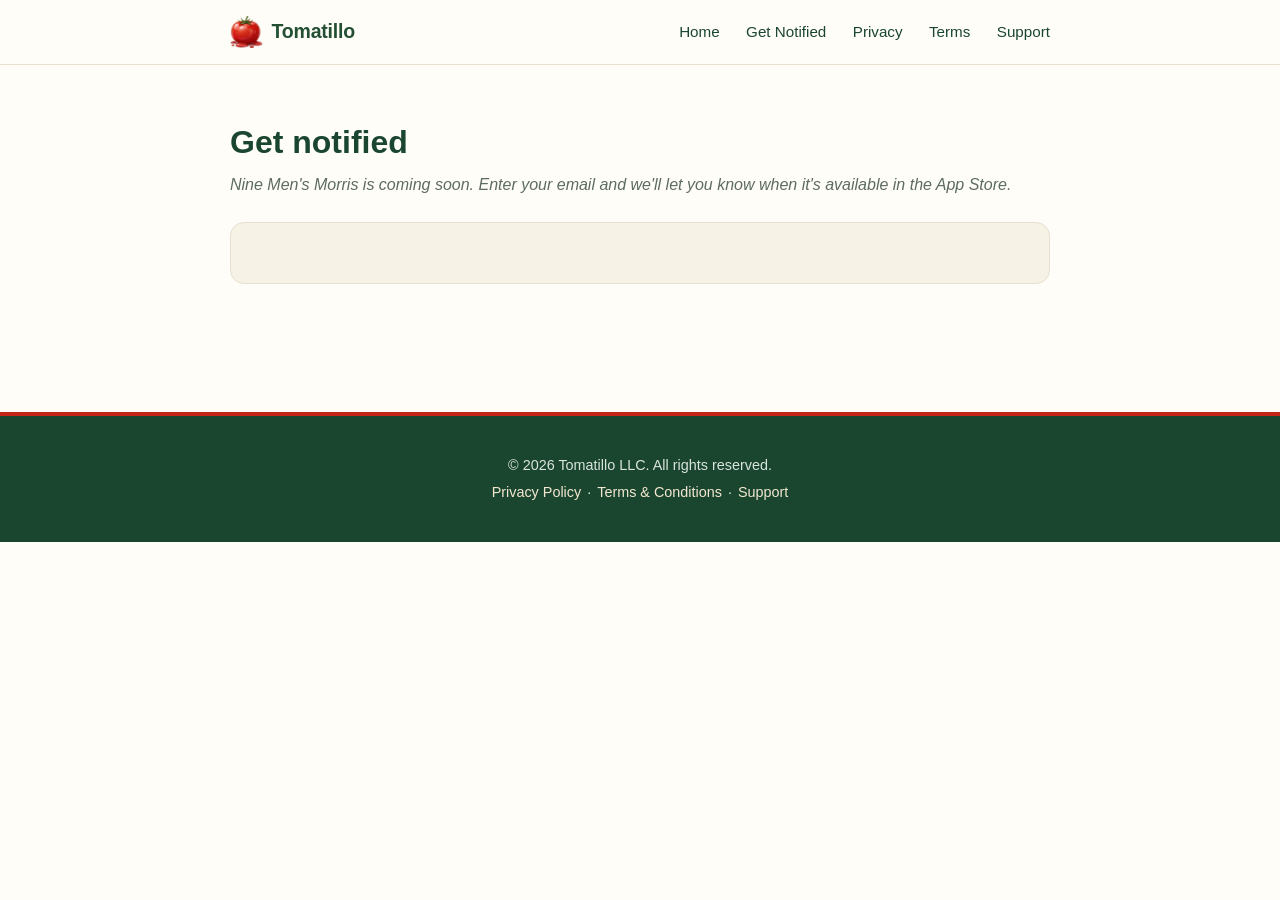
==== notify.html @ e4b8307e "Add Get Notified signup page with ConvertKit form Adds notify.html with an email signup form for the" ====
<!DOCTYPE html>
<html lang="en">
<head>
  <meta charset="utf-8">
  <meta name="viewport" content="width=device-width, initial-scale=1">
  <title>Get Notified — Tomatillo LLC</title>
  <meta name="description" content="Sign up to be notified when Nine Men's Morris launches on the App Store.">
  <link rel="icon" type="image/png" href="assets/favicon.png">
  <link rel="apple-touch-icon" href="assets/tomatillo-mark.png">
  <meta name="theme-color" content="#234f33">
  <link rel="stylesheet" href="styles.css">
</head>
<body>
  <header class="site-header">
    <div class="wrap nav">
      <a class="brand" href="index.html">
        <picture>
          <source srcset="assets/tomatillo-mark.webp" type="image/webp">
          <img class="brand-logo" src="assets/tomatillo-mark.png" alt="" width="320" height="315">
        </picture>
        Tomatillo
      </a>
      <nav>
        <a href="index.html">Home</a>
        <a href="notify.html">Get Notified</a>
        <a href="privacy.html">Privacy</a>
        <a href="terms.html">Terms</a>
        <a href="support.html">Support</a>
      </nav>
    </div>
  </header>

  <main class="wrap legal">
    <h1>Get notified</h1>
    <p class="subtitle">Nine Men's Morris is coming soon. Enter your email and we'll let you know when it's available in the App Store.</p>

    <div class="contact-box">
      <script async data-uid="57c46903c6" src="https://tomatillo-llc.kit.com/57c46903c6/index.js"></script>
    </div>
  </main>

  <footer class="site-footer">
    <div class="wrap">
      <p>&copy; <span id="yr">2026</span> Tomatillo LLC. All rights reserved.</p>
      <p class="foot-links">
        <a href="privacy.html">Privacy Policy</a> ·
        <a href="terms.html">Terms &amp; Conditions</a> ·
        <a href="support.html">Support</a>
      </p>
    </div>
    <script>document.getElementById('yr').textContent=new Date().getFullYear();</script>
  </footer>
</body>
</html>
---- styles.css ----
/* Tomatillo LLC — company site styles
   Palette sampled from the company logo: deep forest green + tomato red on warm cream. */
:root {
  --green-900: #12321f;
  --green-800: #1a4630;
  --green-700: #234f33;   /* logo wordmark green */
  --green-600: #2e6b45;

  --red-700: #a80d0e;
  --red-600: #c42517;     /* logo tomato red */

  --ink: #23302a;
  --muted: #5d6b62;
  --line: #e7dfcf;
  --bg: #fffdf8;
  --bg-soft: #f7f2e6;     /* warm cream */
  --bg-tint: #f1f5ef;     /* faintest green wash */
  --max: 860px;
}

* { box-sizing: border-box; }

html { scroll-behavior: smooth; }

body {
  margin: 0;
  font-family: -apple-system, BlinkMacSystemFont, "Segoe UI", Roboto, Helvetica, Arial, sans-serif;
  color: var(--ink);
  background: var(--bg);
  line-height: 1.6;
  -webkit-font-smoothing: antialiased;
}

.wrap { max-width: var(--max); margin: 0 auto; padding: 0 20px; }

a { color: var(--green-600); text-decoration: none; }
a:hover { text-decoration: underline; }

img { max-width: 100%; }

/* Header / nav */
.site-header {
  background: rgba(255, 253, 248, .92);
  backdrop-filter: saturate(140%) blur(8px);
  border-bottom: 1px solid var(--line);
  position: sticky;
  top: 0;
  z-index: 10;
}
.nav { display: flex; align-items: center; justify-content: space-between; height: 64px; }
.brand {
  display: flex; align-items: center; gap: 9px;
  color: var(--green-700); font-weight: 800; font-size: 1.22rem; letter-spacing: -.01em;
}
.brand:hover { text-decoration: none; color: var(--green-800); }
.brand picture { display: flex; }
.brand-logo { height: 32px; width: auto; display: block; }
.site-header nav a {
  color: var(--green-800); margin-left: 22px; font-size: .95rem; font-weight: 500;
  padding: 4px 0; border-bottom: 2px solid transparent;
}
.site-header nav a:hover { color: var(--red-600); border-bottom-color: var(--red-600); text-decoration: none; }

/* Hero */
.hero {
  background:
    radial-gradient(760px 380px at 50% -8%, rgba(196, 37, 23, .09), transparent 68%),
    linear-gradient(175deg, var(--bg-soft) 0%, #fdf9f1 55%, var(--bg) 100%);
  border-bottom: 1px solid var(--line);
  padding: 56px 0 72px;
  text-align: center;
}
.hero picture { display: block; }
.hero-logo {
  width: 300px; max-width: 74%; height: auto; display: block; margin: 0 auto 22px;
  filter: drop-shadow(0 14px 26px rgba(35, 79, 51, .16));
}
.hero h1 { font-size: 2.7rem; margin: 0 0 14px; line-height: 1.15; color: var(--green-800); letter-spacing: -.02em; }
.hero .lede { font-size: 1.2rem; color: var(--muted); max-width: 620px; margin: 0 auto 28px; }
.pill {
  display: inline-block; background: rgba(196, 37, 23, .09); color: var(--red-700);
  border: 1px solid rgba(196, 37, 23, .28); padding: 5px 14px; border-radius: 999px;
  font-size: .82rem; letter-spacing: .06em; text-transform: uppercase; margin-bottom: 20px;
  font-weight: 600;
}
.btn {
  display: inline-block; background: var(--red-600); color: #fff; font-weight: 600;
  padding: 12px 26px; border-radius: 10px; margin: 6px;
  box-shadow: 0 6px 16px rgba(196, 37, 23, .22);
  transition: background .15s ease, transform .15s ease, box-shadow .15s ease;
}
.btn:hover { background: var(--red-700); text-decoration: none; transform: translateY(-1px); box-shadow: 0 9px 20px rgba(196, 37, 23, .28); }
.btn.secondary {
  background: transparent; border: 1.5px solid var(--green-600); color: var(--green-700);
  box-shadow: none;
}
.btn.secondary:hover { background: var(--green-700); border-color: var(--green-700); color: #fff; }

/* Sections */
section { padding: 60px 0; }
section.alt { background: var(--bg-tint); border-block: 1px solid var(--line); }
h2.section-title { font-size: 1.7rem; margin: 0 0 8px; color: var(--green-800); text-align: center; letter-spacing: -.01em; }
.section-sub { text-align: center; color: var(--muted); max-width: 560px; margin: 0 auto 36px; }

.features { display: grid; grid-template-columns: repeat(auto-fit, minmax(220px, 1fr)); gap: 22px; }
.card {
  background: #fff; border: 1px solid var(--line); border-top: 3px solid var(--green-600);
  border-radius: 14px; padding: 24px;
  box-shadow: 0 2px 10px rgba(35, 79, 51, .05);
  transition: transform .15s ease, box-shadow .15s ease;
}
.card:hover { transform: translateY(-2px); box-shadow: 0 10px 24px rgba(35, 79, 51, .1); }
.card h3 { margin: 0 0 8px; color: var(--green-800); font-size: 1.15rem; }
.card p { margin: 0; color: var(--muted); font-size: .96rem; }
.card .ic { font-size: 1.6rem; margin-bottom: 10px; }

.app-row { display: flex; gap: 34px; align-items: center; flex-wrap: wrap; }
.app-row .app-copy { flex: 1 1 320px; }
.app-row .app-art {
  flex: 0 0 260px; width: 260px; height: 530px; border-radius: 28px;
  border: 1px solid var(--line); overflow: hidden;
  display: flex; align-items: center; justify-content: center; margin: 0 auto;
  box-shadow: 0 18px 40px rgba(35, 79, 51, .14);
}
.app-art img { width: 100%; height: 100%; object-fit: cover; display: block; }
.app-copy h2 { color: var(--green-800); margin-top: 0; }

/* Screenshot gallery */
.shots {
  list-style: none; margin: 0; padding: 0;
  display: grid; grid-template-columns: repeat(4, 1fr); gap: 20px;
}
.shots li { margin: 0; text-align: center; }
.shots picture { display: block; }
.shots img {
  display: block; width: 100%; height: auto;
  border-radius: 18px; border: 1px solid var(--line); background: #141527;
  box-shadow: 0 14px 30px rgba(35, 79, 51, .14);
}
.shot-cap { margin: 10px 0 0; font-size: .86rem; font-weight: 600; color: var(--muted); }

/* Legal pages */
.legal { padding: 44px 20px 64px; }
.legal h1 { font-size: 2rem; color: var(--green-800); margin: 8px 0 4px; }
.legal .subtitle { color: var(--muted); font-style: italic; margin: 0 0 22px; }
.legal h2 { font-size: 1.28rem; color: var(--green-800); margin: 34px 0 10px; padding-top: 6px; border-top: 1px solid var(--line); }
.legal h3 { font-size: 1.05rem; color: var(--green-700); margin: 22px 0 6px; }
.legal p { margin: 0 0 12px; }
.legal ul { margin: 0 0 14px; padding-left: 22px; }
.legal li { margin: 4px 0; }
.legal dl.meta {
  background: var(--bg-soft); border: 1px solid var(--line); border-radius: 12px;
  padding: 16px 20px; margin: 0 0 20px;
}
.legal dl.meta > div { display: flex; gap: 8px; padding: 3px 0; }
.legal dl.meta dt { font-weight: 700; min-width: 130px; color: var(--green-800); margin: 0; }
.legal dl.meta dd { margin: 0; color: var(--ink); }
mark { background: #ffe9a8; padding: 0 3px; border-radius: 3px; }

/* Support */
.support-grid { display: grid; grid-template-columns: repeat(auto-fit, minmax(240px, 1fr)); gap: 22px; margin-top: 12px; }
.contact-box {
  text-align: center; background: var(--bg-soft); border: 1px solid var(--line);
  border-radius: 14px; padding: 30px; margin: 24px 0;
}
.contact-box a { font-size: 1.15rem; font-weight: 600; color: var(--red-600); }
.faq { margin-top: 8px; }
.faq details {
  border: 1px solid var(--line); border-radius: 10px; padding: 4px 16px; margin: 10px 0; background: #fff;
}
.faq summary { cursor: pointer; font-weight: 600; color: var(--green-800); padding: 10px 0; }
.faq summary::marker { color: var(--red-600); }
.faq details[open] summary { border-bottom: 1px solid var(--line); margin-bottom: 8px; }
.faq p { color: var(--muted); margin: 4px 0 12px; }

/* Kit (ConvertKit) signup form — match site branding */
.formkit-form {
  font-family: -apple-system, BlinkMacSystemFont, "Segoe UI", Roboto, Helvetica, Arial, sans-serif !important;
  max-width: 420px !important;
  margin: 0 auto !important;
}
.formkit-header {
  font-size: 1.25rem !important;
  color: var(--green-800) !important;
  font-weight: 700 !important;
  text-align: center !important;
  margin: 0 0 8px !important;
}
.formkit-subheader {
  font-size: .95rem !important;
  color: var(--muted) !important;
  font-weight: 400 !important;
  text-align: center !important;
  margin: 0 0 18px !important;
}
.formkit-fields {
  display: flex !important;
  flex-direction: column !important;
  gap: 12px !important;
}
.formkit-field { width: 100% !important; }
.formkit-input {
  width: 100% !important;
  font-family: inherit !important;
  font-size: 1rem !important;
  color: var(--ink) !important;
  background: #fff !important;
  border: 1.5px solid var(--line) !important;
  border-radius: 10px !important;
  padding: 12px 14px !important;
  box-shadow: none !important;
  transition: border-color .15s ease !important;
}
.formkit-input:focus {
  outline: none !important;
  border-color: var(--green-600) !important;
}
.formkit-submit {
  display: flex !important;
  align-items: center !important;
  justify-content: center !important;
  width: 100% !important;
  background: var(--red-600) !important;
  color: #fff !important;
  font-weight: 600 !important;
  font-size: 1rem !important;
  padding: 12px 26px !important;
  border: none !important;
  border-radius: 10px !important;
  box-shadow: 0 6px 16px rgba(196, 37, 23, .22) !important;
  cursor: pointer !important;
  transition: background .15s ease, transform .15s ease, box-shadow .15s ease !important;
}
.formkit-submit:hover {
  background: var(--red-700) !important;
  transform: translateY(-1px) !important;
  box-shadow: 0 9px 20px rgba(196, 37, 23, .28) !important;
}
.formkit-spinner div { background: #fff !important; }
.formkit-alert {
  border-radius: 10px !important;
  padding: 12px 16px !important;
  font-size: .92rem !important;
  margin-top: 14px !important;
  text-align: center !important;
}
.formkit-alert-success {
  background: var(--bg-tint) !important;
  color: var(--green-800) !important;
  border: 1px solid var(--green-600) !important;
}
.formkit-alert-error {
  background: rgba(196, 37, 23, .08) !important;
  color: var(--red-700) !important;
  border: 1px solid var(--red-600) !important;
}
.formkit-guarantee {
  color: var(--muted) !important;
  font-size: .82rem !important;
  text-align: center !important;
  margin-top: 10px !important;
}

/* Footer */
.site-footer {
  background: var(--green-800); color: #d9e4dc; padding: 34px 0; text-align: center; margin-top: 40px;
  border-top: 4px solid var(--red-600);
}
.site-footer p { margin: 4px 0; font-size: .9rem; }
.site-footer a { color: #f3e7cf; }
.foot-links a { margin: 0 2px; }

@media (max-width: 620px) {
  .hero { padding: 40px 0 56px; }
  .hero h1 { font-size: 2.1rem; }
  .hero-logo { width: 220px; }
  .site-header nav a { margin-left: 14px; font-size: .9rem; }
  .nav { height: 58px; }
  .brand { font-size: 1.1rem; }
  .brand-logo { height: 27px; }
  .shots { grid-template-columns: repeat(2, 1fr); gap: 16px; }
}

@media (prefers-reduced-motion: reduce) {
  html { scroll-behavior: auto; }
  .btn, .card { transition: none; }
  .btn:hover, .card:hover { transform: none; }
}
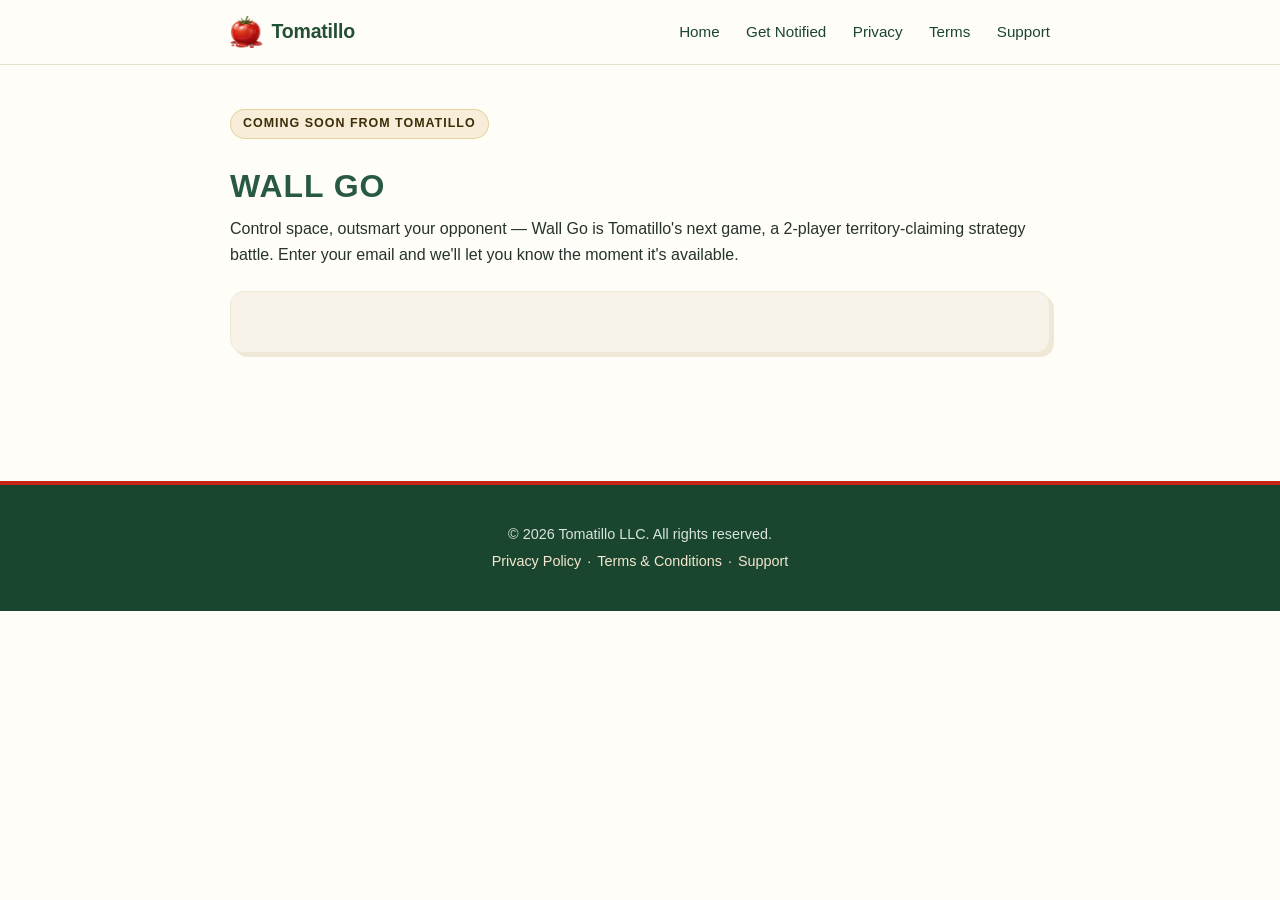
==== commit 71e5ff42: "Update site for Nine Men's Morris launch, add Wall Go signup page - Link App Store buttons to the li" ====
--- a/notify.html
+++ b/notify.html
@@ -3,8 +3,8 @@
 <head>
   <meta charset="utf-8">
   <meta name="viewport" content="width=device-width, initial-scale=1">
-  <title>Get Notified — Tomatillo LLC</title>
-  <meta name="description" content="Sign up to be notified when Nine Men's Morris launches on the App Store.">
+  <title>Get Notified: Wall Go — Tomatillo LLC</title>
+  <meta name="description" content="Sign up to be notified when Wall Go, Tomatillo's next game — a 2-player territory-claiming strategy battle — launches on the App Store.">
   <link rel="icon" type="image/png" href="assets/favicon.png">
   <link rel="apple-touch-icon" href="assets/tomatillo-mark.png">
   <meta name="theme-color" content="#234f33">
@@ -30,9 +30,10 @@
     </div>
   </header>
 
-  <main class="wrap legal">
-    <h1>Get notified</h1>
-    <p class="subtitle">Nine Men's Morris is coming soon. Enter your email and we'll let you know when it's available in the App Store.</p>
+  <main class="wrap legal wallgo-promo">
+    <span class="eyebrow">Coming soon from Tomatillo</span>
+    <h1>Wall Go</h1>
+    <p class="subtitle">Control space, outsmart your opponent — Wall Go is Tomatillo's next game, a 2-player territory-claiming strategy battle. Enter your email and we'll let you know the moment it's available.</p>
 
     <div class="contact-box">
       <script async data-uid="57c46903c6" src="https://tomatillo-llc.kit.com/57c46903c6/index.js"></script>
--- a/styles.css
+++ b/styles.css
@@ -261,6 +261,80 @@
   margin-top: 10px !important;
 }
 
+/* Wall Go promo (notify.html) — scoped palette for the next-game signup page.
+   Layered on top of .legal / .contact-box / .formkit-* above via the .wallgo-promo
+   ancestor class (added only to notify.html's <main>), so nothing here can affect
+   privacy.html, terms.html, support.html, or index.html, which reuse those same
+   base classes. Wall Go palette lifted from mobile/theme/tokens.ts. */
+.wallgo-promo {
+  --wg-forest: #285943;
+  --wg-forest-dark: #1a3c2c;
+  --wg-sage: #7fa68a;
+  --wg-clay: #c96f4a;
+  --wg-gold: #d6a84f;
+  --wg-gold-dark: #b58c39;
+  --wg-gold-ink: #3d2e08;
+  --wg-cream: #f7f3e8;
+  --wg-surface-alt: #efe8d6;
+  --wg-ink: #26332d;
+}
+
+.wallgo-promo .eyebrow {
+  display: inline-block;
+  font-size: .78rem;
+  font-weight: 700;
+  letter-spacing: .08em;
+  text-transform: uppercase;
+  color: var(--wg-gold-ink);
+  background: rgba(214, 168, 79, .18);
+  border: 1px solid rgba(214, 168, 79, .45);
+  border-radius: 999px;
+  padding: 4px 12px;
+  margin: 0 0 14px;
+}
+
+.wallgo-promo h1 {
+  color: var(--wg-forest);
+  text-transform: uppercase;
+  letter-spacing: .03em;
+}
+
+.wallgo-promo .subtitle {
+  color: var(--wg-ink);
+  font-style: normal;
+}
+
+.wallgo-promo .contact-box {
+  background: var(--wg-cream);
+  border-color: var(--wg-surface-alt);
+  box-shadow: 4px 4px 0 var(--wg-surface-alt);
+}
+
+.wallgo-promo .formkit-header { color: var(--wg-forest) !important; }
+.wallgo-promo .formkit-subheader { color: var(--wg-ink) !important; }
+.wallgo-promo .formkit-input:focus { border-color: var(--wg-forest) !important; }
+.wallgo-promo .formkit-submit {
+  background: var(--wg-gold) !important;
+  color: var(--wg-gold-ink) !important;
+  box-shadow: 4px 4px 0 var(--wg-gold-dark) !important;
+}
+.wallgo-promo .formkit-submit:hover {
+  background: var(--wg-gold-dark) !important;
+  color: #fff !important;
+  transform: translate(-2px, -2px) !important;
+  box-shadow: 6px 6px 0 var(--wg-gold-dark) !important;
+}
+.wallgo-promo .formkit-alert-success {
+  background: rgba(127, 166, 138, .18) !important;
+  color: var(--wg-forest) !important;
+  border-color: var(--wg-forest) !important;
+}
+.wallgo-promo .formkit-alert-error {
+  background: rgba(201, 111, 74, .12) !important;
+  color: var(--wg-clay) !important;
+  border-color: var(--wg-clay) !important;
+}
+
 /* Footer */
 .site-footer {
   background: var(--green-800); color: #d9e4dc; padding: 34px 0; text-align: center; margin-top: 40px;
